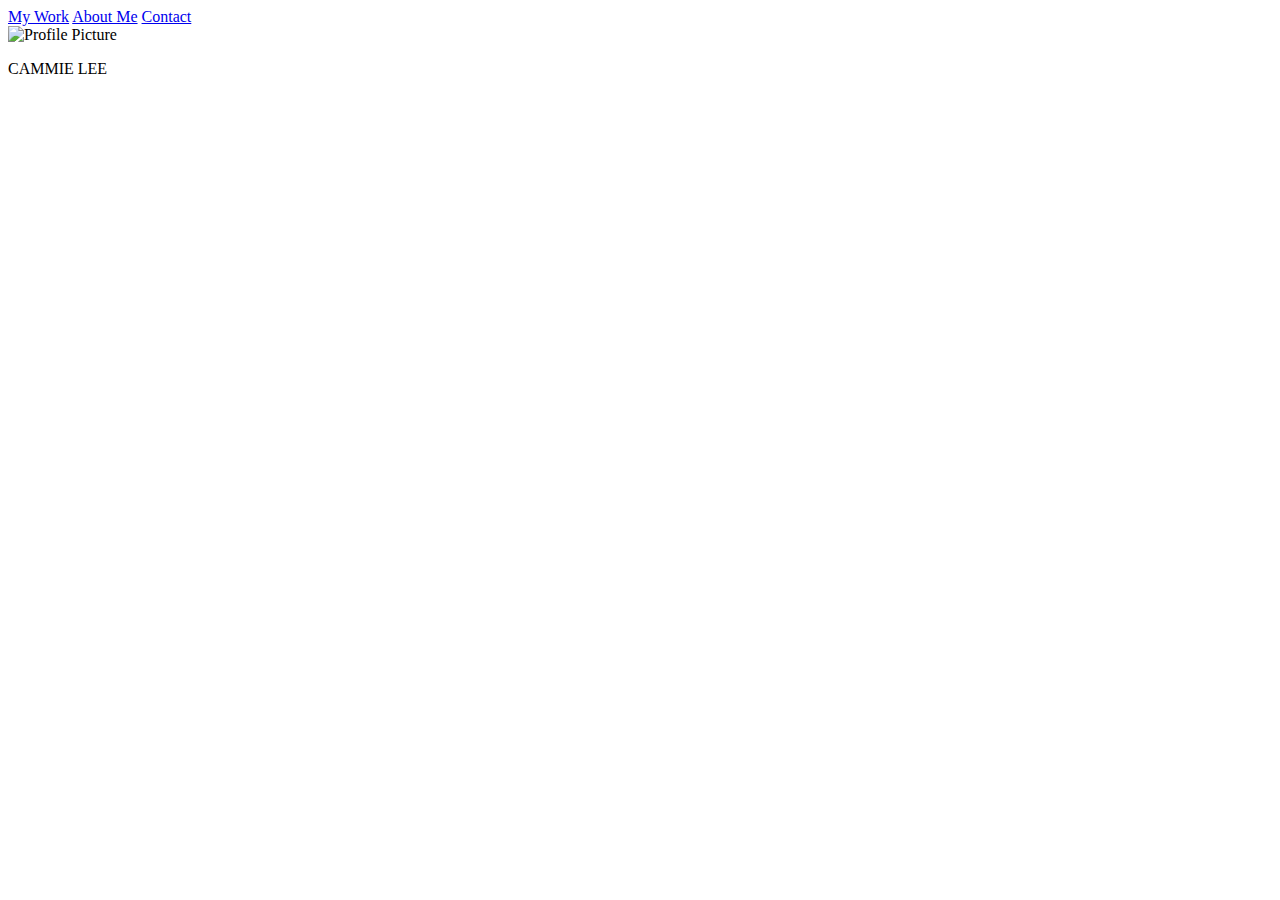
==== index.html @ cf713279 "index init" ====
<!DOCTYPE html>
<html lang="en">
<head>
    <meta charset="UTF-8">
    <meta http-equiv="X-UA-Compatible" content="IE=edge">
    <link rel="stylesheet" href="css/main.css">
    <meta name="viewport" content="width=device-width, initial-scale=1.0">
    <script defer src="scripts/main.js"></script>
    <title>Document</title>
</head>

<body id="homeBody">

    <nav>
        <a href="myWork.html">My Work</a>
        <a href="about.html">About Me</a>
        <a href="contact.html">Contact</a>
    </nav>
    <div id="imgContainer">
        <img id="homeImg" src="images/profilePic.jpg" alt="Profile Picture">
    </div>
        <p id="name" >CAMMIE LEE</p>
    
    

</body>
</html>
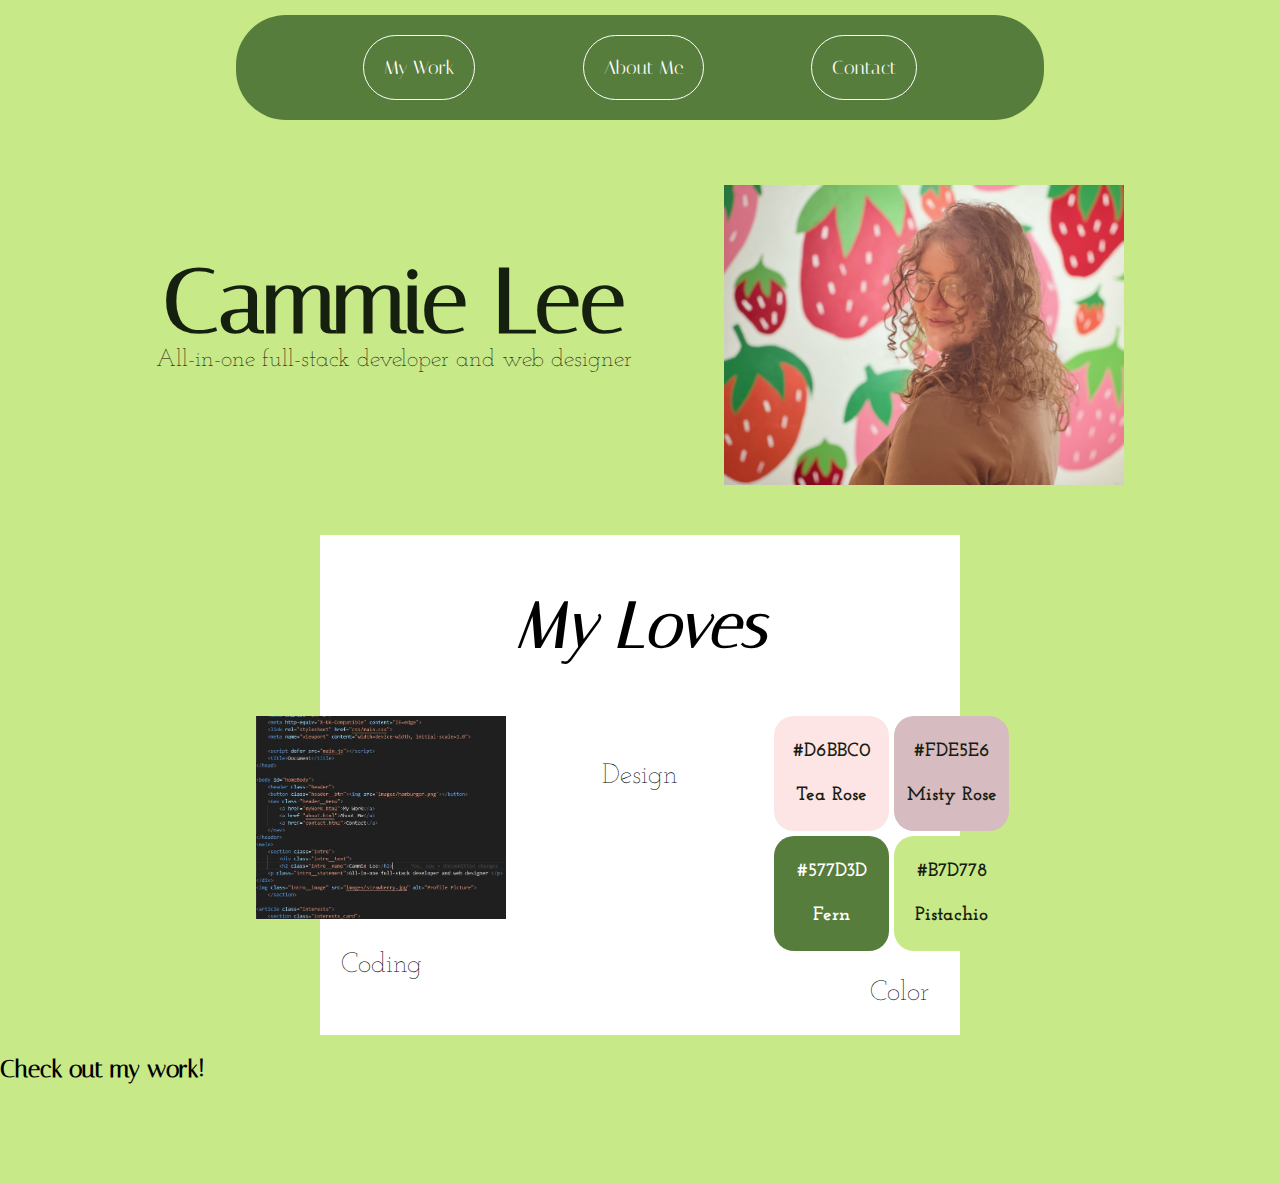
==== commit 627380b1: "init" ====
--- a/index.html
+++ b/index.html
@@ -5,24 +5,71 @@
     <meta http-equiv="X-UA-Compatible" content="IE=edge">
     <link rel="stylesheet" href="css/main.css">
     <meta name="viewport" content="width=device-width, initial-scale=1.0">
-    <script defer src="scripts/main.js"></script>
+    
+    <script defer src="main.js"></script>
     <title>Document</title>
 </head>
 
 <body id="homeBody">
-
-    <nav>
+    <header class="header">
+    <button class="header__btn"><img src='images/hamburger.png'></button>
+    <nav class="header__menu">
         <a href="myWork.html">My Work</a>
         <a href="about.html">About Me</a>
         <a href="contact.html">Contact</a>
     </nav>
-    <div id="imgContainer">
-        <img id="homeImg" src="images/profilePic.jpg" alt="Profile Picture">
-    </div>
-        <p id="name" >CAMMIE LEE</p>
+</header>
+<main>
+    <section class="intro">
+        <div class="intro__text">
+        <h2 class="intro__name">Cammie Lee</h2>
+    <p class="intro__statement">All-in-one full-stack developer and web designer </p>
+</div>
+<img class="intro__image" src="images/strawberry.jpg" alt="Profile Picture">
+    </section>
+
+<article class="interests">
+    <h2 class="interests__title">My Loves</h2>
+ <div class="interests__examples">
+    <section class="interests__card">
+        <img class="interests__image" src="images/codeExample.JPG" alt="Screenshot of HTML of home page">
+        <h3 class="interests__name">Coding</h3>
+    </section>
+    <section class="interests__card">
+        <img class="interests__image">
+        <h3 class="interests__name">Design</h3>
+    </section>
+    <section class="interests__card">
+        <section class="colors ">
+            <div class="colors__block colors__color1">
+                <h4 class="colors__hex">#D6BBC0</h4>
+                <h4 class="colors__name">Tea Rose</h4>
+            </div>
+            <div class="colors__block colors__color2">
+                <h4 class="colors__hex">#FDE5E6</h4>
+                <h4 class="colors__name">Misty Rose</h4>
+            </div>
+            <div class="colors__block colors__color3">
+                <h4 class="colors__hex">#577D3D</h4>
+                <h4 class="colors__name">Fern</h4>
+            </div>
+            <div class="colors__block colors__color4">
+                <h4 class="colors__hex">#B7D778</h4>
+                <h4 class="colors__name">Pistachio</h4>
+            </div>
+        </section>
+        <h3 class="interests__name">Color</h3>
+    </section>
+</div>
+</article>
+
+<section class="invitation">
+    <h2 class="invitation__title">Check out my work!</h2>
+</section>
+
     
-    
-
+</main>
+        
 </body>
 </html> 
 
--- a/css/main.css
+++ b/css/main.css
@@ -0,0 +1,219 @@
+@import url("https://fonts.googleapis.com/css2?family=Caprasimo&family=Cutive+Mono&family=Italiana&family=Josefin+Slab:ital,wght@0,300;1,500&family=Montserrat:wght@200&family=Shrikhand&display=swap");
+@font-face {
+  font-family: "Monkeg";
+  src: url(monkegregular-webfont.woff2);
+}
+html {
+  width: 100vw;
+}
+
+body {
+  margin: 0 auto;
+  background-color: #C8E987;
+  width: 100vw;
+}
+
+.hide {
+  display: none;
+}
+
+.header {
+  font-family: "Italiana", sans-serif;
+  font-size: 1.2em;
+  position: sticky;
+  top: 0px;
+  background-color: transparent;
+  height: 15vh;
+  width: 100vw;
+  display: flex;
+  justify-content: center;
+  align-items: center;
+}
+.header__btn {
+  display: none;
+}
+.header__menu {
+  width: 60vw;
+  padding: 20px;
+  background-color: #577D3D;
+  border-radius: 50px;
+  display: flex;
+  justify-content: space-evenly;
+  position: sticky;
+  top: 10px;
+}
+
+a {
+  text-decoration: none;
+  border: solid 1px white;
+  color: white;
+  border-radius: 50px;
+  padding: 20px;
+}
+a:hover {
+  color: #16200F;
+  background-color: white;
+}
+@keyframes expand {}
+a:visited {
+  color: white;
+}
+
+.intro {
+  width: 90vw;
+  background-color: #C8E987;
+  margin: auto;
+  display: flex;
+  justify-content: space-evenly;
+  padding-top: 50px;
+  padding-bottom: 50px;
+}
+.intro__image {
+  width: 400px;
+  height: auto;
+}
+.intro__text {
+  display: flex;
+  flex-direction: column;
+  text-align: center;
+  justify-content: center;
+  font-size: 1.5em;
+  margin-top: -100px;
+}
+.intro__name {
+  font-family: "Italiana", sans-serif;
+  font-size: 7vw;
+  color: #16200F;
+  margin-bottom: -30px;
+}
+.intro__statement {
+  font-family: "Josefin slab", sans-serif;
+  font-weight: 200;
+}
+
+.interests {
+  width: 50%;
+  margin: auto;
+  background-color: white;
+  display: flex;
+  flex-direction: column;
+  align-items: center;
+}
+.interests__title {
+  text-align: center;
+  font-family: "Italiana", sans-serif;
+  font-size: 5vw;
+  font-style: italic;
+}
+.interests__examples {
+  display: flex;
+  flex-direction: row;
+  width: 60vw;
+  justify-content: space-between;
+}
+.interests__image {
+  width: 250px;
+  height: auto;
+}
+.interests__name {
+  font-family: "Josefin slab", sans-serif;
+  font-weight: 200;
+  font-size: 1.75em;
+  text-align: center;
+}
+
+.colors {
+  width: 250px;
+  display: flex;
+  flex-wrap: wrap;
+  column-gap: 5px;
+  row-gap: 5px;
+}
+.colors__block {
+  width: 115px;
+  height: 115px;
+  font-family: "Josefin slab", sans-serif;
+  font-weight: 200;
+  font-size: 1.2em;
+  text-align: center;
+  border-radius: 20px;
+}
+.colors__color1 {
+  background-color: #FDE5E6;
+  color: #16200F;
+}
+.colors__color2 {
+  background-color: #D6BBC0;
+  color: #16200F;
+}
+.colors__color3 {
+  background-color: #577D3D;
+  color: white;
+}
+.colors__color4 {
+  background-color: #C8E987;
+  color: #16200F;
+}
+
+.invitation {
+  height: 10vw;
+  width: 100vw;
+}
+.invitation__title {
+  font-family: "Italiana", sans-serif;
+}
+
+.projectsBody {
+  background-color: white;
+}
+
+.workTitle {
+  font-family: "Italiana", sans-serif;
+  text-align: center;
+}
+
+.projectsWheel {
+  margin: auto;
+  display: flex;
+  align-items: center;
+  flex-wrap: wrap;
+  width: 65vw;
+}
+
+.projects {
+  display: flex;
+  flex-direction: column;
+  margin: auto;
+  margin-top: 75px;
+  display: none;
+}
+.projects__name {
+  font-family: "Italiana", sans-serif;
+  text-align: center;
+}
+.projects__image {
+  width: 300px;
+  height: 300px;
+  border-radius: 50%;
+  border: solid 3px #C8E987;
+  text-align: center;
+}
+.projects__image::after {
+  content: "hello";
+}
+
+.active {
+  display: block;
+}
+
+.leftButton {
+  height: 50px;
+  width: 50px;
+}
+
+.rightButton {
+  height: 50px;
+  width: 50px;
+}
+
+/*# sourceMappingURL=main.css.map */
